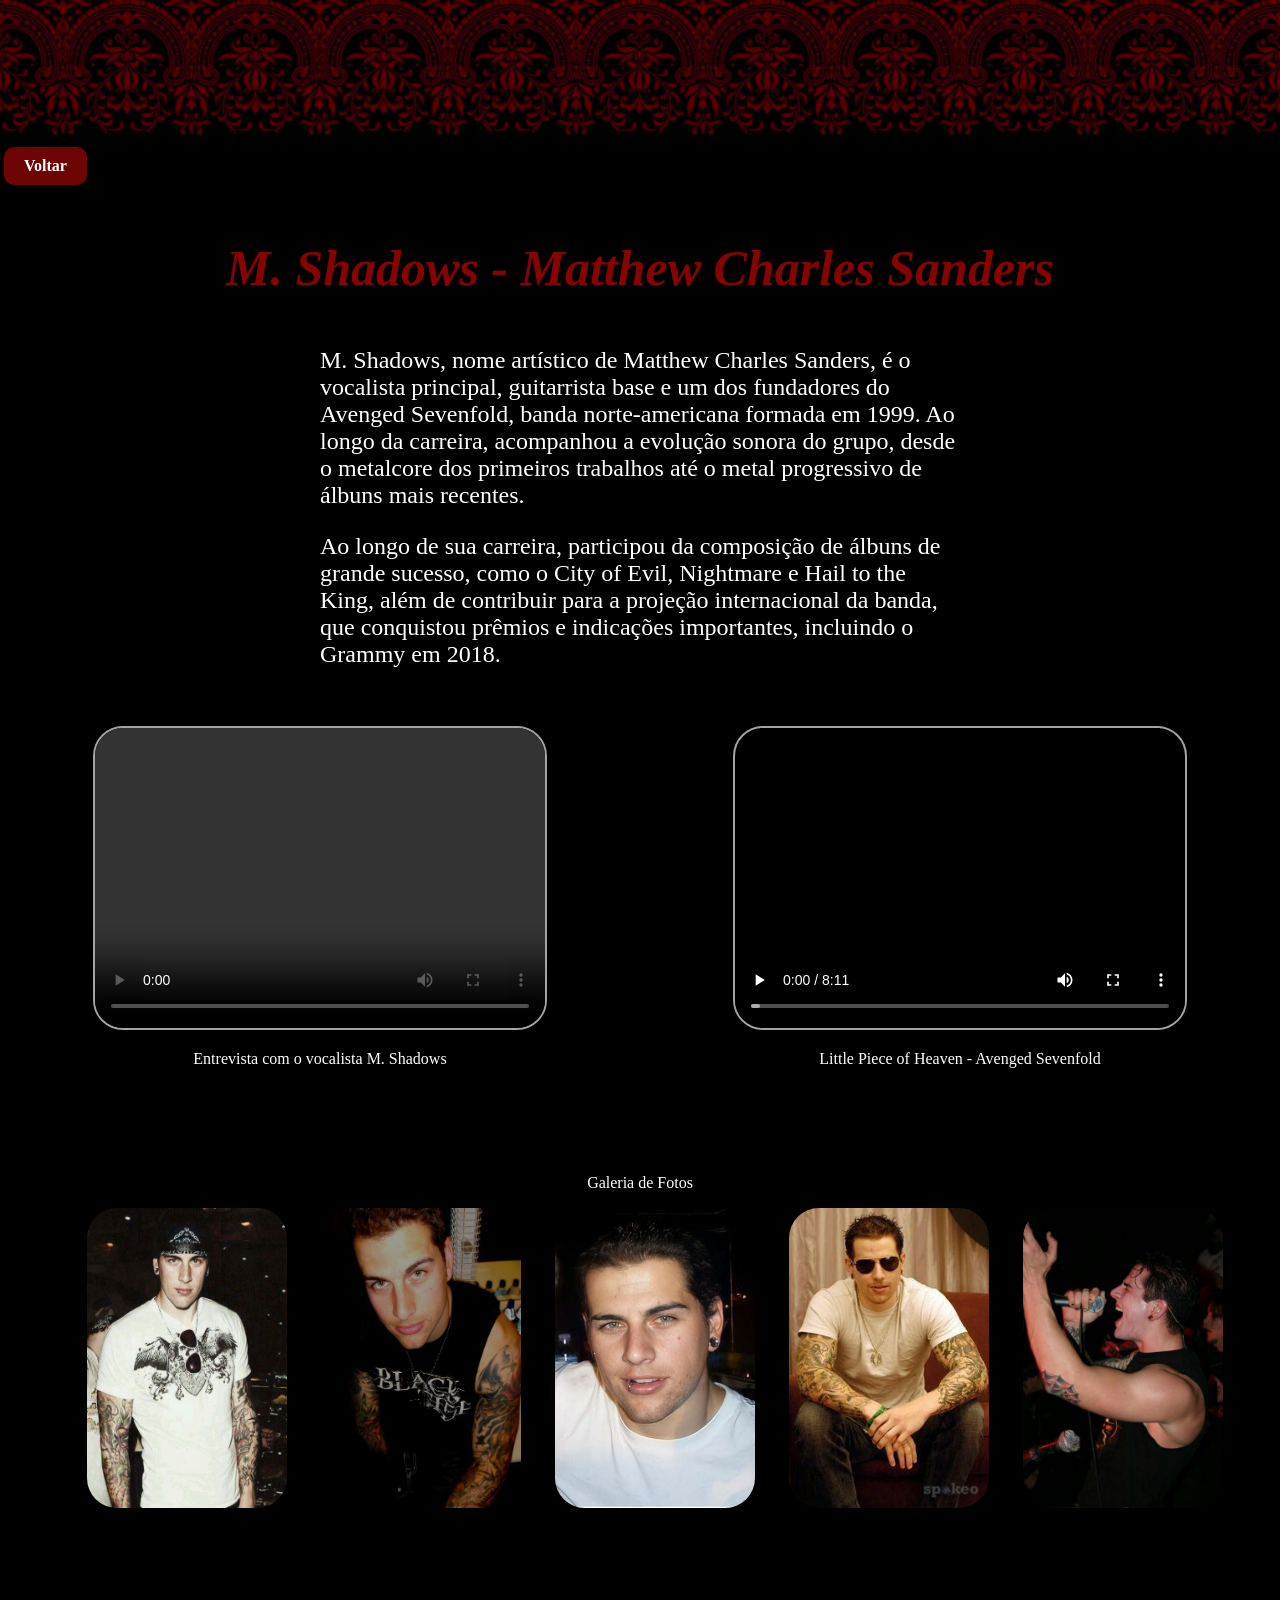
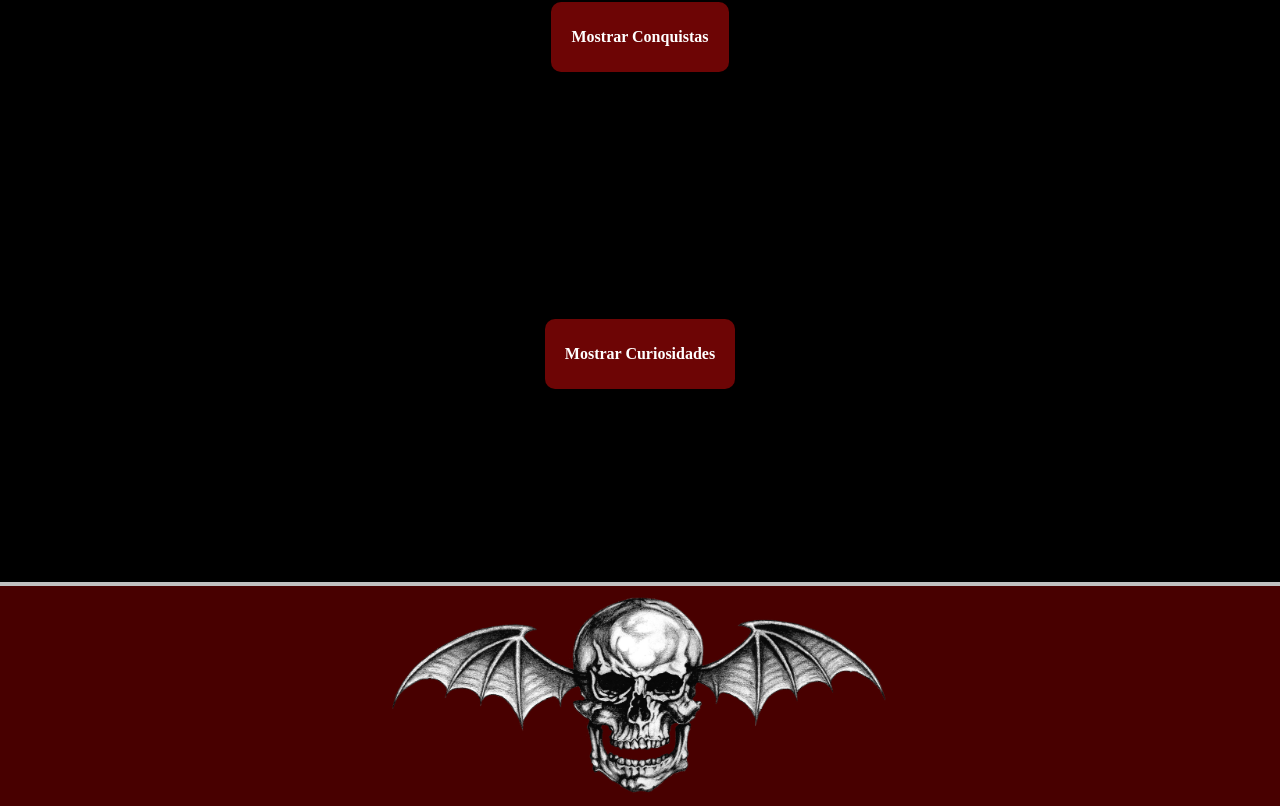
==== site/view/m_shadow.html @ 8b0a5561 "adição de informações sobre socrates, alteração de organização de concatenação e depressão completa" ====
<!DOCTYPE html>
<html lang="pt-BR">
    <head>
        <meta charset="UTF-8">
        <meta name="viewport" content="width=device-width, initial-scale=1.0">
        <link rel="icon" href="../file/img/icons/avenged.png">
        <link rel="stylesheet" href="../css/styles.css">
        <script src="../js/scripts.js"></script>
        <title>M. Shadows</title>
    </head>
    <body>
        <div id="master">
            <div id="header">
             <img src="../file/img/background.png" width=100% height=100% alt="Background">
            </div>

            <div id="top">
                <a href="../index.html">
                    Voltar
                </a>
            </div>

            <div id="content">
                <div id="char">
                    <div id="name">
                        <p>M. Shadows - Matthew Charles Sanders</p>
                    </div>

                    <div id="bio">
                        <p>M. Shadows, nome artístico de Matthew Charles Sanders, é o vocalista principal, guitarrista base e um dos fundadores do Avenged Sevenfold, banda norte-americana formada em 1999. Ao longo da carreira, acompanhou a evolução sonora do grupo, desde o metalcore dos primeiros trabalhos até o metal progressivo de álbuns mais recentes.</p>
                        <p>Ao longo de sua carreira, participou da composição de álbuns de grande sucesso, como o City of Evil, Nightmare e Hail to the King, além de contribuir para a projeção internacional da banda, que conquistou prêmios e indicações importantes, incluindo o Grammy em 2018.</p>
                    </div>
                </div>
            
                <div class="bloco">
                        <img src="">
                        <p></p>
                    </div>

                <div id="videos">
                    <div class="video">
                        <video controls>
                            <source src="../file/m_shadow/Entrevista.mp4" type="video/mp4">
                        </video>
                        <p>Entrevista com o vocalista M. Shadows</p>
                    </div>
                    <div class="video">
                        <video controls>
                            <source src="../file/m_shadow/Musica.webm" type="video/mp4">
                        </video>
                        <p> Little Piece of Heaven - Avenged Sevenfold </p>
                    </div>
                </div>

                <div id="photos">
                    <p>Galeria de Fotos</p>
                    <img src="../file/img/photo_1.jpg" width="200" height="300" alt="Foto 1">
                    <img src="../file/img/photo_2.jpg" width="200" height="300" alt="Foto 2">
                    <img src="../file/img/photo_3.jpg" width="200" height="300" alt="Foto 3">
                    <img src="../file/img/photo_4.jpg" width="200" height="300" alt="Foto 4">
                    <img src="../file/img/photo_5.jpg" width="200" height="300" alt="Foto 5">
                </div>

                <div id="conquest">
                    <button onclick="seeConquest()">
                        <p id="title_conq">Mostrar Conquistas</p>
                    </button>

                    <ul id="conquistas">
                        <li>
                            Indicação ao Grammy Melhor Canção de Rock em 2018 pela participação na composição do álbum The Stage.
                        </li>
                        <li>
                            Integrou a banda vencedora da categoria Best New Artist no MTV Video Music Awards de 2006.
                        </li>
                        <li>
                            Sucesso comercial na participação de álbuns de grande repercussão, como City of Evil (2005), Nightmare (2010) e Hail to The King (2013).
                        </li>
                        <li>
                            Apresentou-se com a banda em eventos internacionais de destaque, incluindo o Rock in Rio, juntando um público maior que 50 mil pessoas.
                        </li>
                    </ul>
                </div>

                <div id="curiosidades">
                    <button onclick="seeCuriosidades()">
                        <p id="title_cur">Mostrar Curiosidades</p>
                    </button>

                    <ul id="cur">
                        <li>M. Shadows nasceu em 31 de julho de 1981 em Huntington Beach, Califórnia</li>
                        <li>É casado com sua amiga de infância Valary DiBenedetto desde 17 de outubro de 2009</li>
                        <li>Houve boatos de que ele rasgou uma corda vocal ao mudar do metalcore para o rock melódico no álbum City of Evil</li>
                        <li>Matt tem uma grande cicatriz no peito resultado de uma garrafa de cerveja quebrada que o acertou durante uma briga de bar</li>
                    </ul>
                </div>
            </div>

            <div id="footer">
                <img src="../file/img/deathbat.png">
            </div>
        </div>
    </body>
</html>
---- site/css/styles.css ----
body {
    width: 100%;
    margin: 0;
    padding: 0;
    justify-content: center;
    font-family: open-sans;
    background-color: #000;
    color:#ffffff;
}

#main {
    width: 100%;
    height: 100vh;
    overflow: hidden;
}

#main #top {
    width: 100%;
}

#main #top #title {
    text-align: center;
    color: #d6d4d4;
    font-weight: bolder;
    margin: 50px 0 20px 0;
    font-size: 50px;
}

#main #top #sub {
    text-align: center;
    font-weight: bold;
    font-size: 25px;
}

#main #content {
    display: flex;
    margin: 17vh 20vw;
}

#main #content .images {
    margin: 0 auto;
}

#main #content .images a {
    text-decoration: none;
}

#main #content .images a img {
    width: 200px;
    height: 200px;
    border: 2px solid #a3a3a3;
    border-radius: 180px;
    opacity: 0.2;
}

#main #content .images a:hover img {
    opacity: 1;
    border: 4px solid #4784b0;
    width: 230px;
    height: 230px;
}

#main #content .images a p {
    text-align: center;
    color: #fff;
    font-size: 15px;
}

#main #content .images a:hover p {
    color: #b04747;
    font-weight: bolder;
    font-size: 25px;
}

#master {
    width: 100%;
}

#master #top {
    
}

#master #top a {
    background-color: #ad0909a1;
    border: none;
    color: white;
    padding: 10px 20px;
    text-align: center;
    display: inline-block;
    font-size: 16px;
    margin: 4px 4px;
    cursor: pointer;
    border-radius: 10px;
    font-weight: bolder;
    font-family: montserrat;
    text-decoration: none;
}

#master #content {
    width: 100%;
    text-align: center;
}

#master #content #char {
    text-align: center;
}

#master #content #char #name {
    font-size: 50px;
    font-weight: bolder;
    font-family: montserrat;
    font-style: italic;
    color:#860303
}

#master #content #char #bio {
    width: 50%;
    margin: 0 auto;
    text-align: left;
    font-size: 24px;
}

#master #content #galery {

}

#master #content #videos {
    display: flex;
}

#master #content #videos .video {
    margin: 0 auto;
}

#master #content #videos .video video {
    width:450px;
    height: 300px;
    border: 2px solid #a3a3a3;
    border-radius: 30px;
}

#master #content #photos {
    width: auto;
    height: auto;
    margin-top: 90px;
    margin-bottom: 90px;
}

#master #content #photos img {
    border-radius: 30px;
    margin-left: 30px;
}


#master #content #conquest {

}

#master #content #conquest button {
    background-color: #ad0909a1;
    border: none;
    color: white;
    padding: 10px 20px;
    text-align: center;
    text-decoration: none;
    font-size: 16px;
    cursor: pointer;
    border-radius: 10px;
    font-family: montserrat;
}

#master #content #conquest button #title_conq {
    font-weight: bolder;
}

#master #content #conquest #conquistas {
    visibility: hidden;
    font-size: 24px;
    text-align: left;
    margin: 15px 0 70px 40px;
}

#master #content #curiosidades {
    margin-bottom: 70px;
}

#master #content #curiosidades button {
    background-color: #ad0909a1;
    border: none;
    color: white;
    padding: 10px 20px;
    text-align: center;
    text-decoration: none;
    font-size: 16px;
    cursor: pointer;
    border-radius: 10px;
    font-family: montserrat;
}

#master #content #curiosidades button #title_cur {
    font-weight: bolder;
}

#master #content #curiosidades #cur {
    visibility: hidden;
    font-size: 24px;
    text-align: left;
    margin: 15px 0 70px 40px;
}

#master #footer {
    width: 100%;
    padding: 10px 0;
    display: flex;
    border-top: 4px solid #c0c0c0;
    background-color: #480000;
}

#master #footer img {
    margin: 0 auto;
    width: 500px;
}
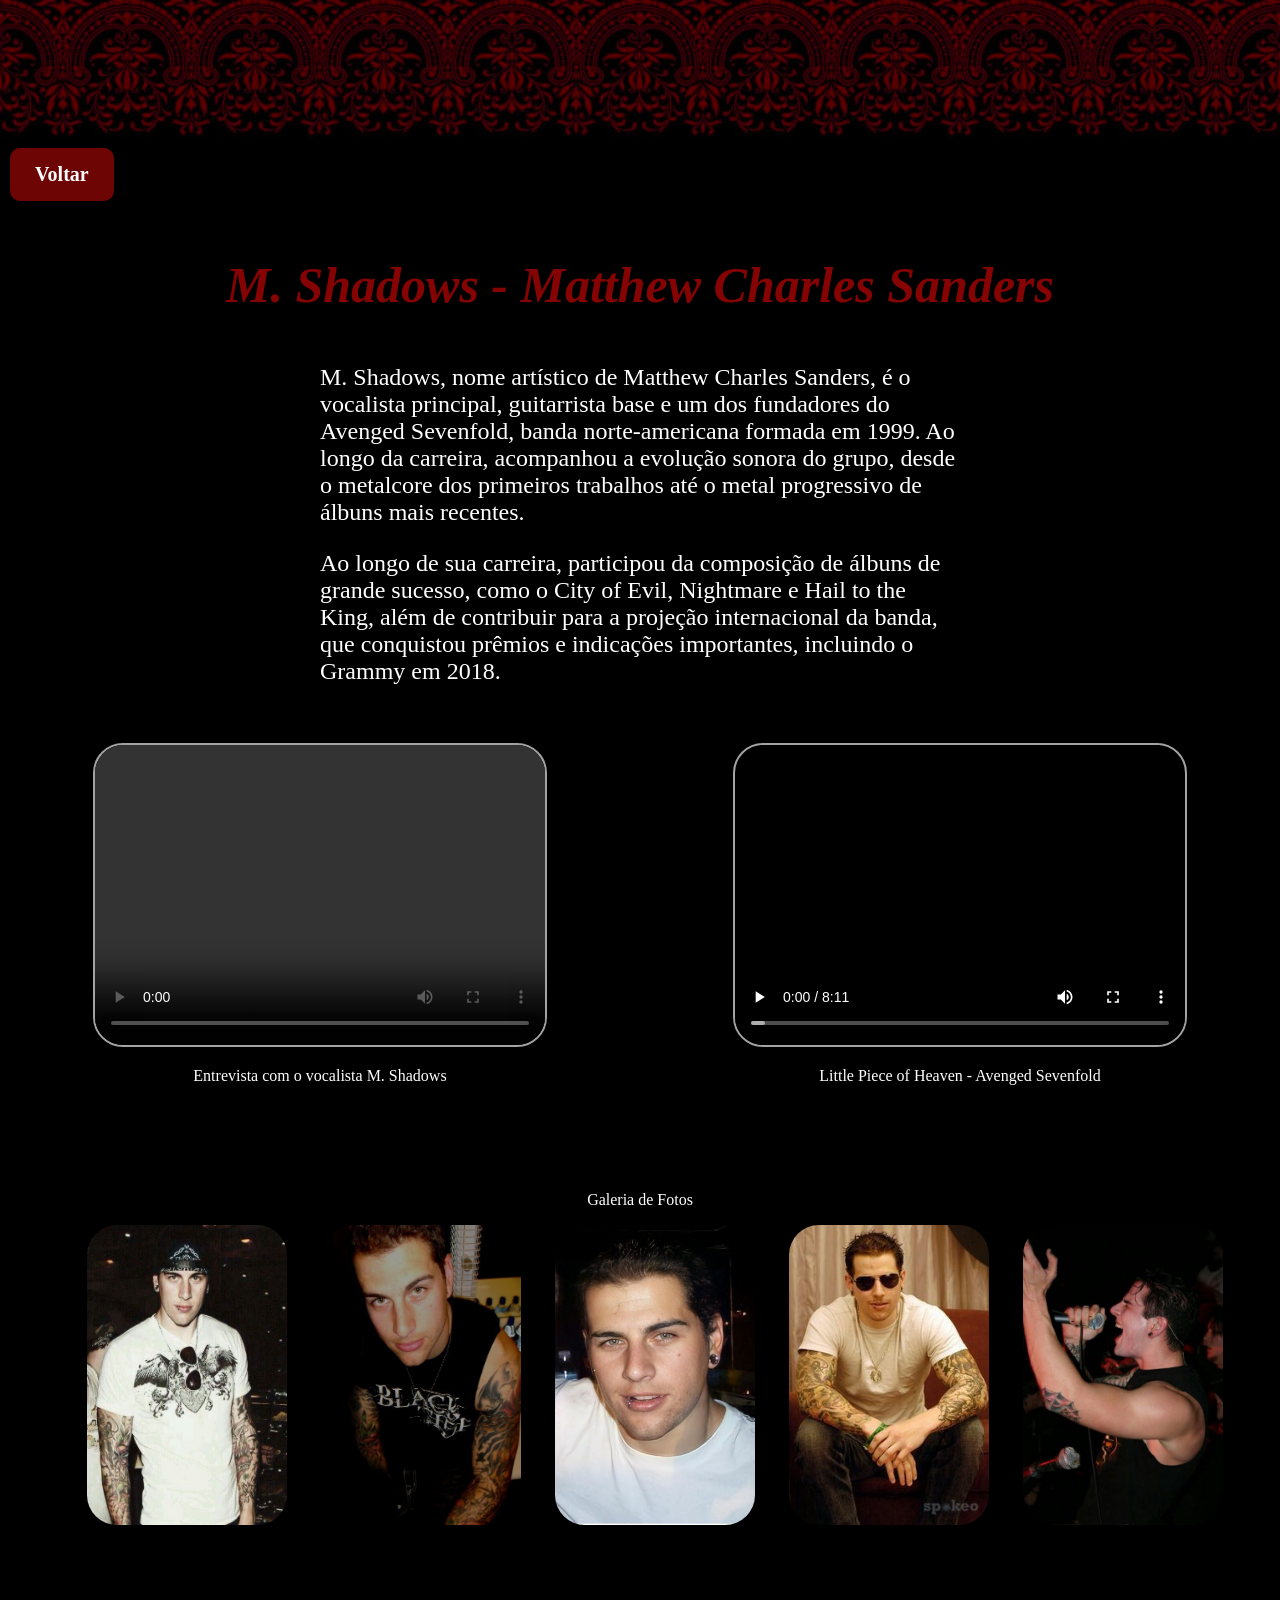
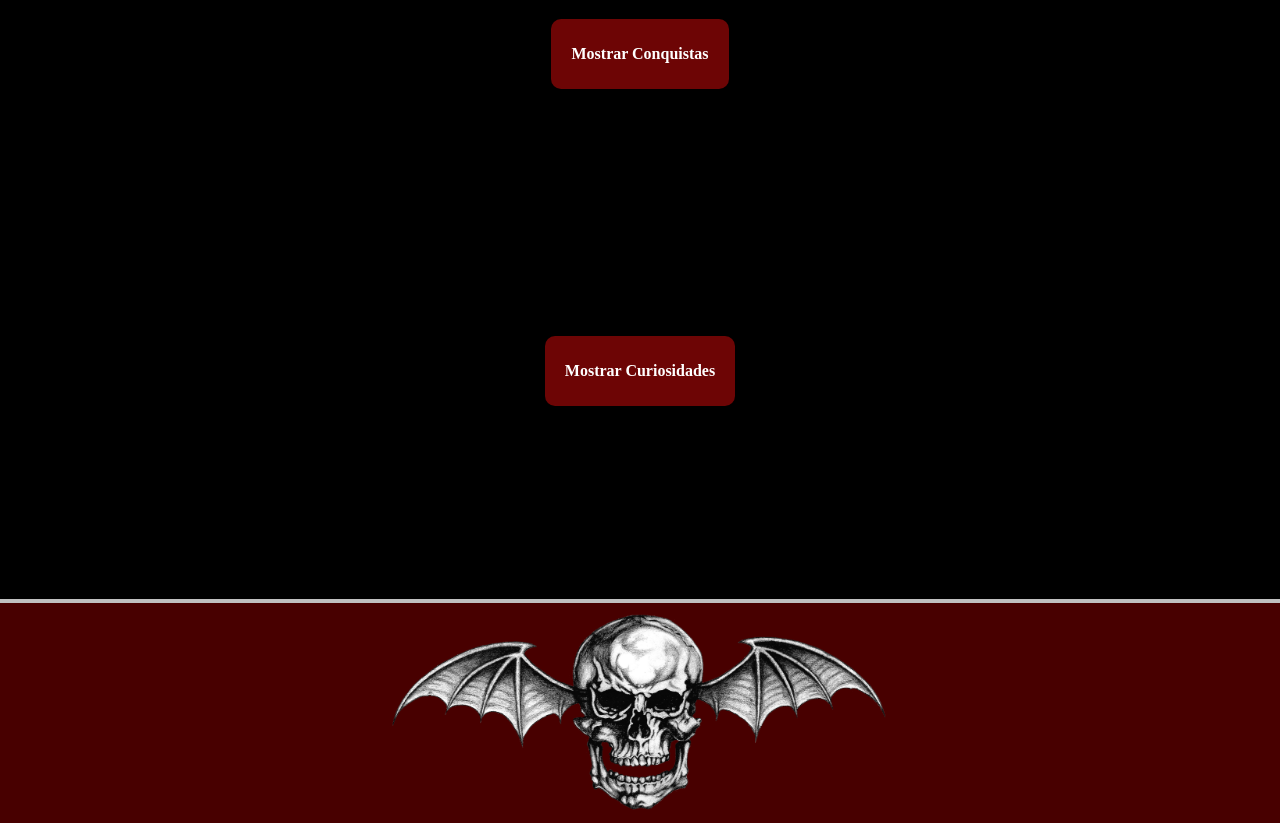
==== commit ea1c9c38: "alteração de tamanho footer_socrates" ====
--- a/site/view/m_shadow.html
+++ b/site/view/m_shadow.html
@@ -97,7 +97,7 @@
             </div>
 
             <div id="footer">
-                <img src="../file/img/deathbat.png">
+                <img src="../file/img/deathbat.png" id="deathbat">
             </div>
         </div>
     </body>
--- a/site/css/styles.css
+++ b/site/css/styles.css
@@ -84,11 +84,11 @@
     background-color: #ad0909a1;
     border: none;
     color: white;
-    padding: 10px 20px;
+    padding: 15px 25px;
     text-align: center;
     display: inline-block;
-    font-size: 16px;
-    margin: 4px 4px;
+    font-size: 20px;
+    margin: 5px 10px;
     cursor: pointer;
     border-radius: 10px;
     font-weight: bolder;
@@ -216,7 +216,12 @@
     background-color: #480000;
 }
 
-#master #footer img {
+#master #footer #corinthians {
+    margin: 0 auto;
+    width: 250px;
+}
+
+#master #footer #deathbat {
     margin: 0 auto;
     width: 500px;
 }
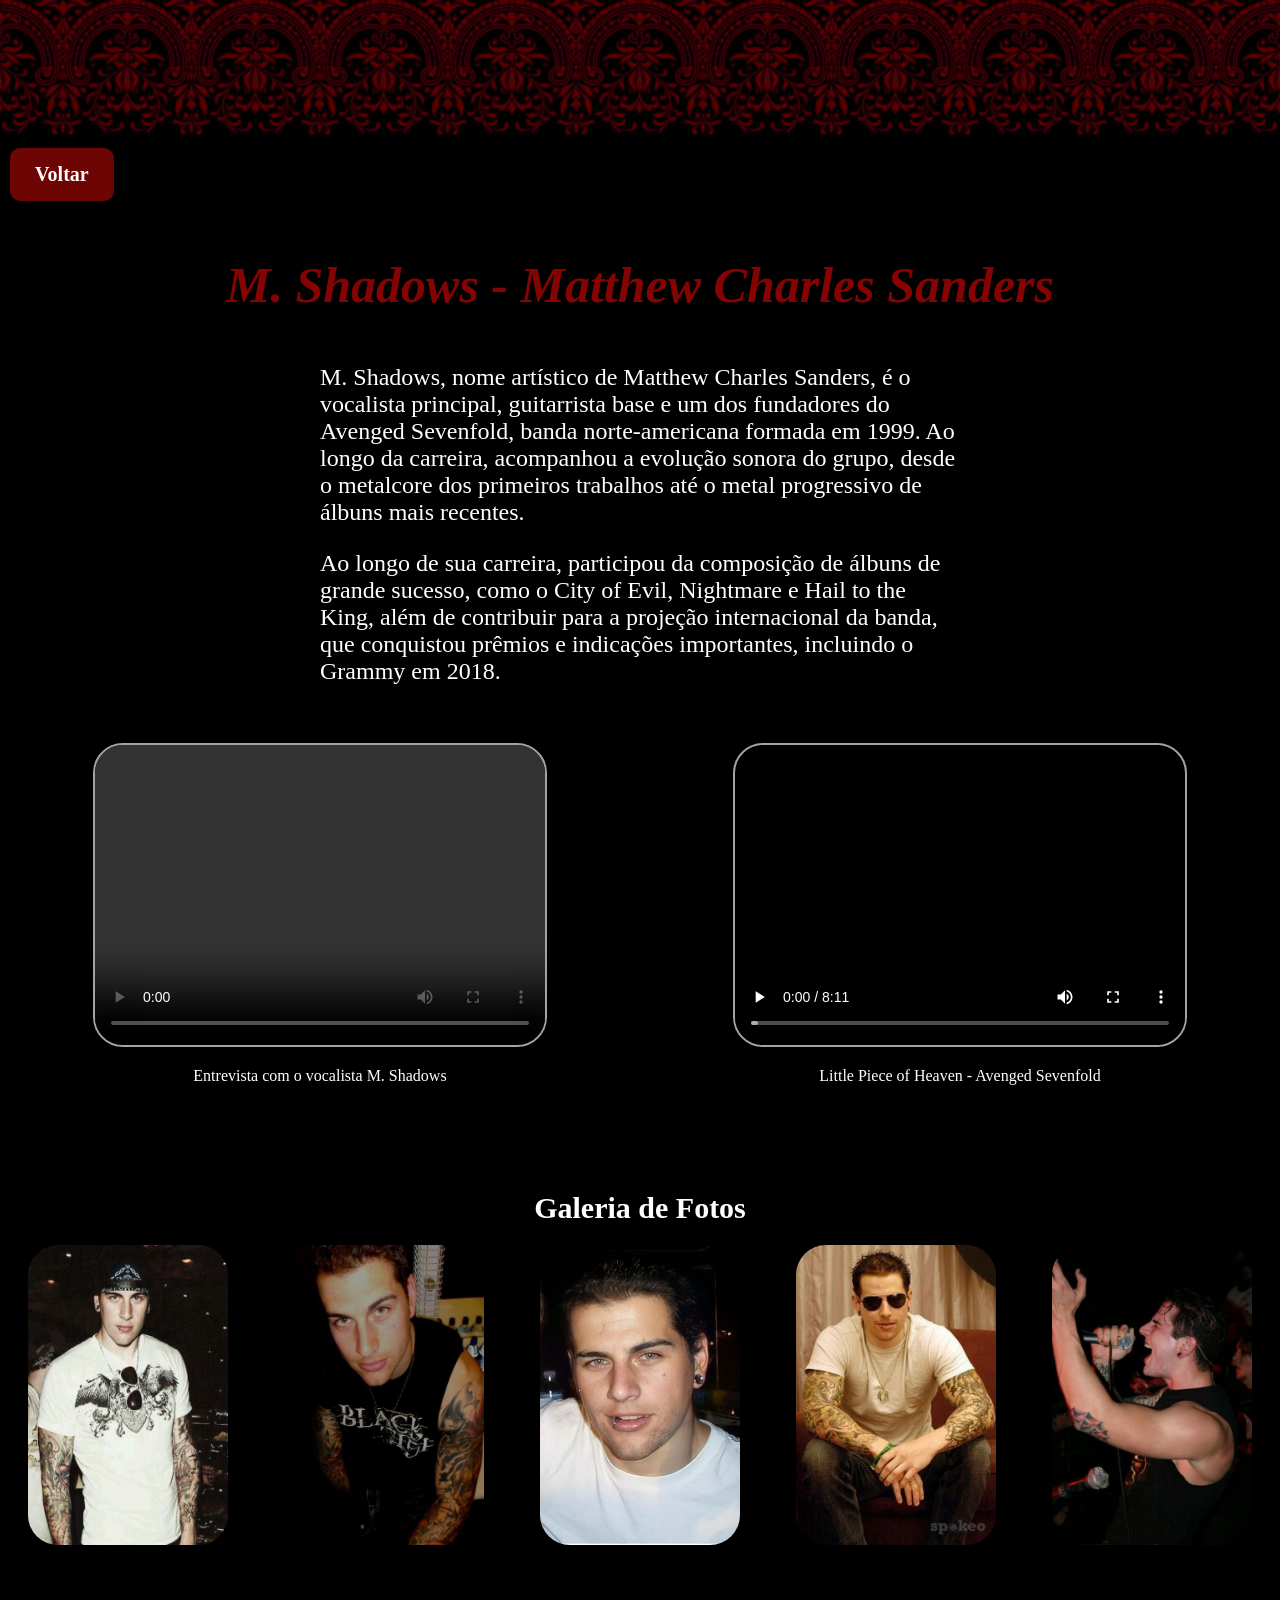
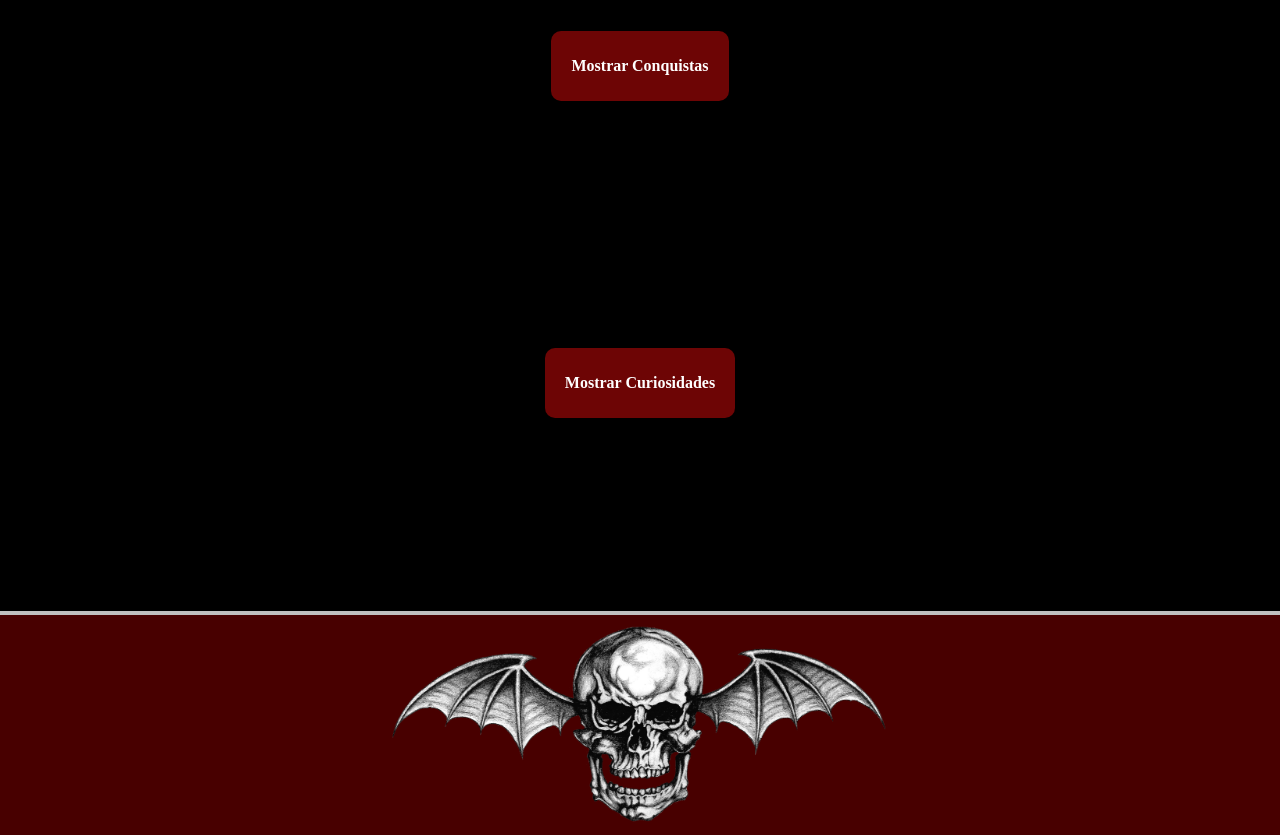
==== commit d2b27368: "estilização da galeria de fotos de M. Shadow" ====
--- a/site/view/m_shadow.html
+++ b/site/view/m_shadow.html
@@ -54,11 +54,13 @@
 
                 <div id="photos">
                     <p>Galeria de Fotos</p>
-                    <img src="../file/img/photo_1.jpg" width="200" height="300" alt="Foto 1">
-                    <img src="../file/img/photo_2.jpg" width="200" height="300" alt="Foto 2">
-                    <img src="../file/img/photo_3.jpg" width="200" height="300" alt="Foto 3">
-                    <img src="../file/img/photo_4.jpg" width="200" height="300" alt="Foto 4">
-                    <img src="../file/img/photo_5.jpg" width="200" height="300" alt="Foto 5">
+                    <div id="galery">
+                        <img src="../file/img/photo_1.jpg" alt="Foto 1">
+                        <img src="../file/img/photo_2.jpg" alt="Foto 2">
+                        <img src="../file/img/photo_3.jpg" alt="Foto 3">
+                        <img src="../file/img/photo_4.jpg" alt="Foto 4">
+                        <img src="../file/img/photo_5.jpg" alt="Foto 5">            
+                    </div>     
                 </div>
 
                 <div id="conquest">
--- a/site/css/styles.css
+++ b/site/css/styles.css
@@ -120,10 +120,6 @@
     font-size: 24px;
 }
 
-#master #content #galery {
-
-}
-
 #master #content #videos {
     display: flex;
 }
@@ -140,17 +136,35 @@
 }
 
 #master #content #photos {
-    width: auto;
-    height: auto;
-    margin-top: 90px;
-    margin-bottom: 90px;
-}
-
-#master #content #photos img {
+    width: 100%;
+    height: 350px;
+    margin: 90px 0;
+}
+
+#master #content #photos p {
+    font-size: 30px;
+    font-weight: bolder;
+    margin-bottom: 20px;
+    text-align: center;
+}
+
+#master #content #photos #galery {
+    width: 100%;
+    display: flex;
+}
+
+#master #content #photos #galery img {
     border-radius: 30px;
-    margin-left: 30px;
-}
-
+    margin: 0 auto;
+    width: 200px;
+    height: 300px;
+}
+
+#master #content #photos #galery img:hover {
+    border: 2px solid #ad0909a1;
+    width: 230px;
+    height: 330px;
+}
 
 #master #content #conquest {
 
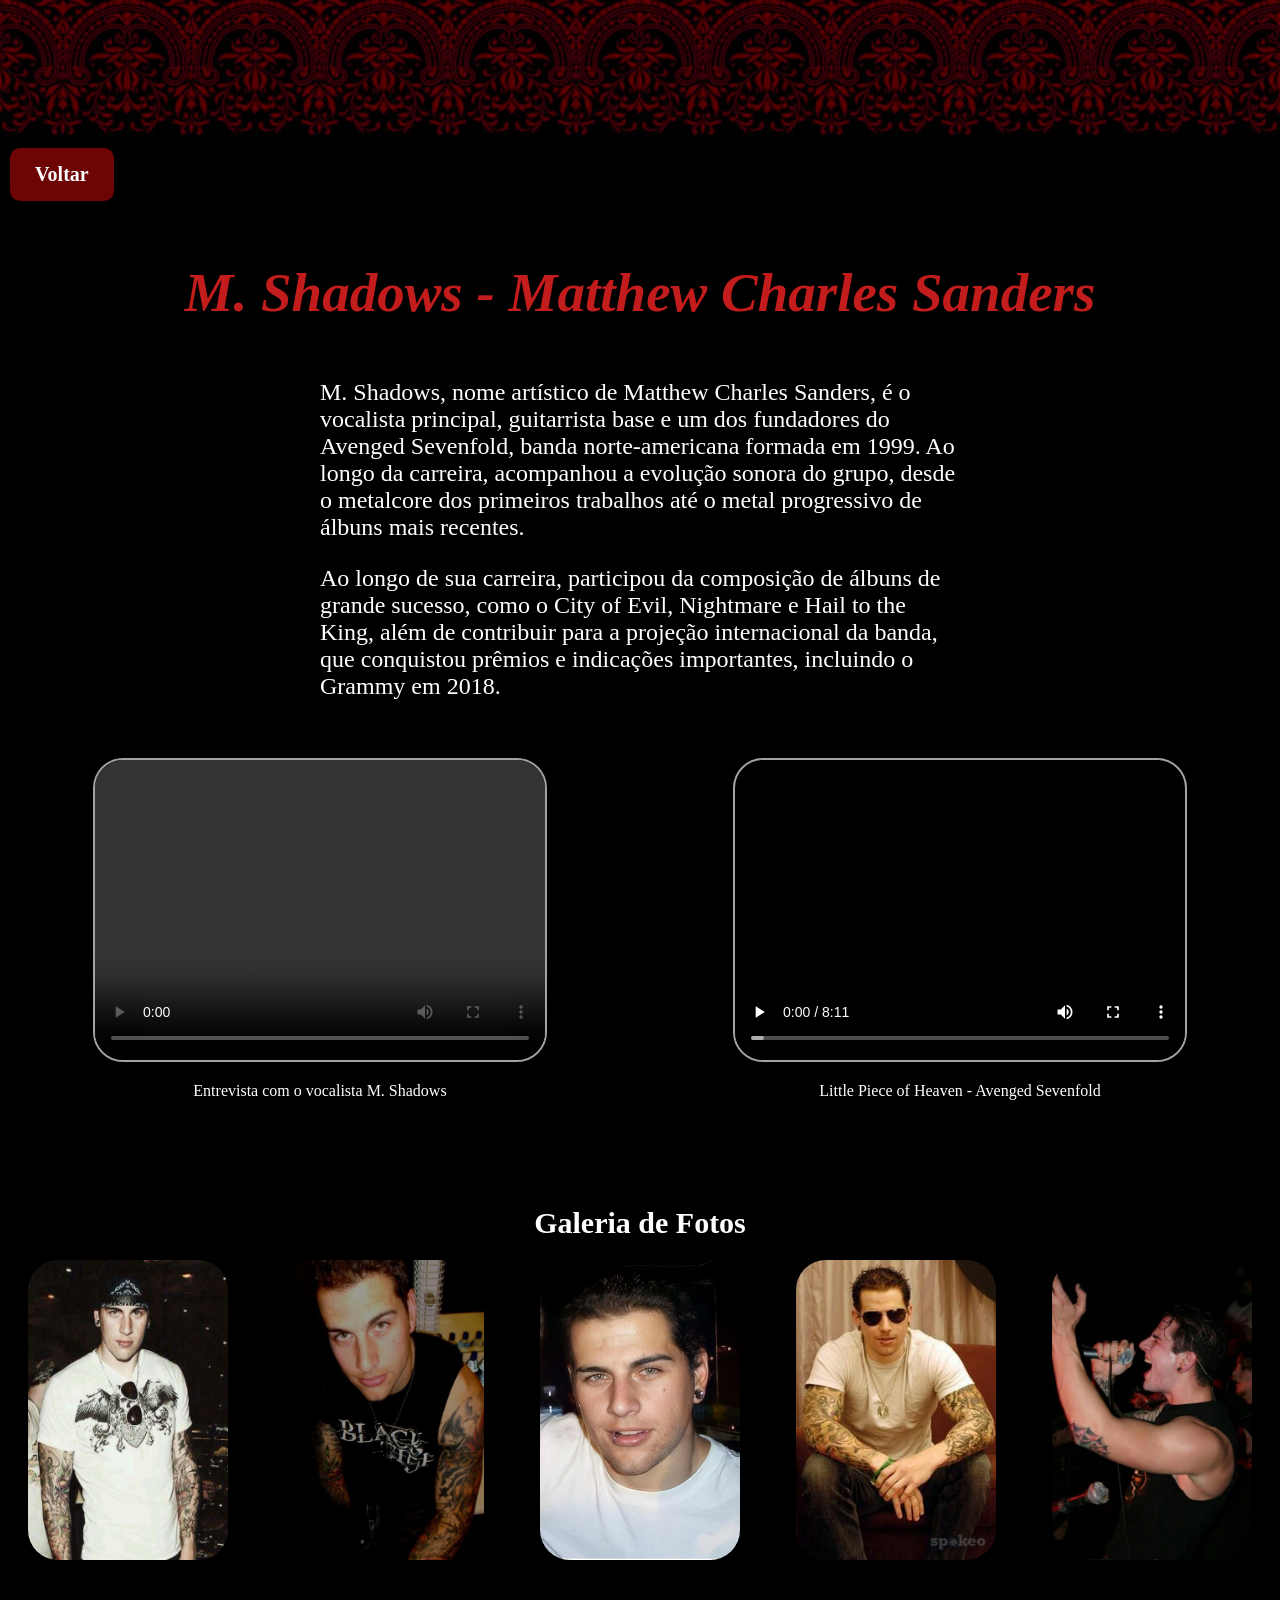
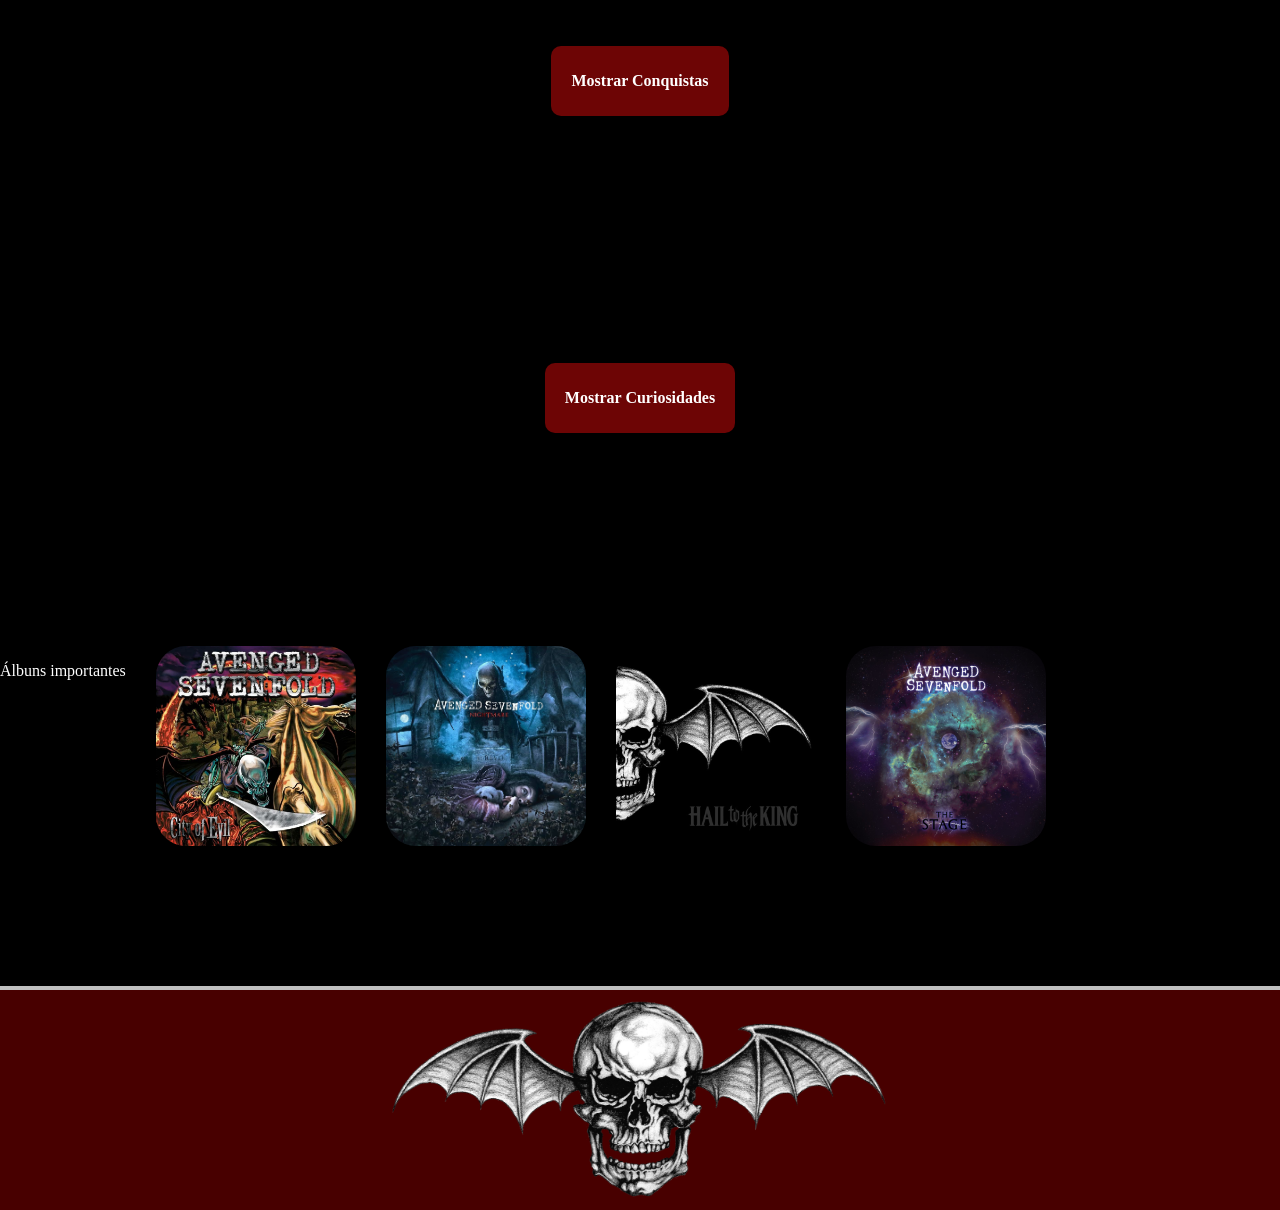
==== commit d677f3a4: "Att" ====
--- a/site/view/m_shadow.html
+++ b/site/view/m_shadow.html
@@ -98,6 +98,14 @@
                 </div>
             </div>
 
+            <div id="albuns">
+                <p>Álbuns importantes</p>
+                <img src="../file/img/album_1.jpg" width="200" height="200" alt="City of Evil">
+                <img src="../file/img/album_2.jpg" width="200" height="200" alt="Nightmare">
+                <img src="../file/img/album_3.jpg" width="200" height="200" alt="Hail to The King">
+                <img src="../file/img/album_4.jpg" width="200" height="200" alt="The Stage">
+            </div>
+
             <div id="footer">
                 <img src="../file/img/deathbat.png" id="deathbat">
             </div>
--- a/site/css/styles.css
+++ b/site/css/styles.css
@@ -106,11 +106,11 @@
 }
 
 #master #content #char #name {
-    font-size: 50px;
+    font-size: 55px;
     font-weight: bolder;
     font-family: montserrat;
     font-style: italic;
-    color:#860303
+    color:#c31c1c
 }
 
 #master #content #char #bio {
@@ -222,6 +222,18 @@
     margin: 15px 0 70px 40px;
 }
 
+#master #albuns {
+    margin-bottom: 70px;
+    margin-top: 90px;
+    display: flex;
+}
+
+#master #albuns img {
+    margin-bottom: 70px;
+    border-radius: 30px;
+    margin-left: 30px;
+}
+
 #master #footer {
     width: 100%;
     padding: 10px 0;
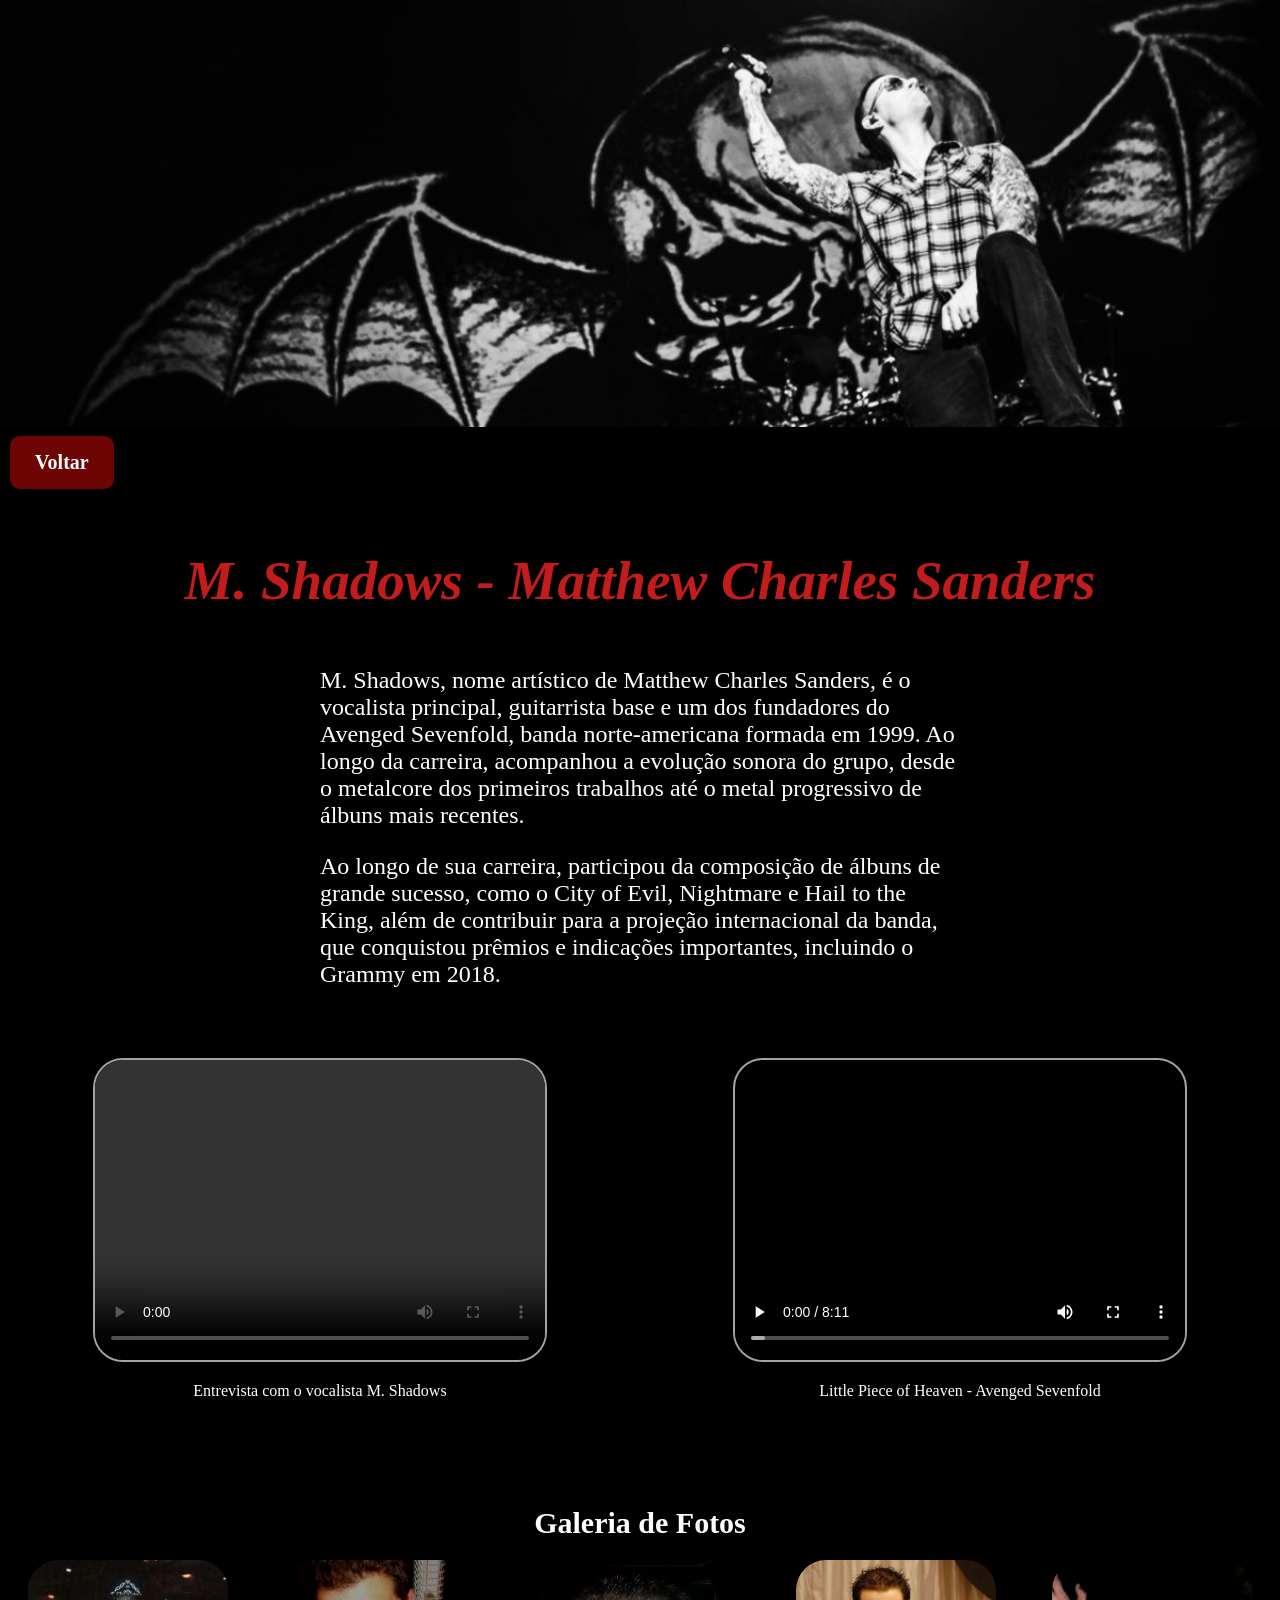
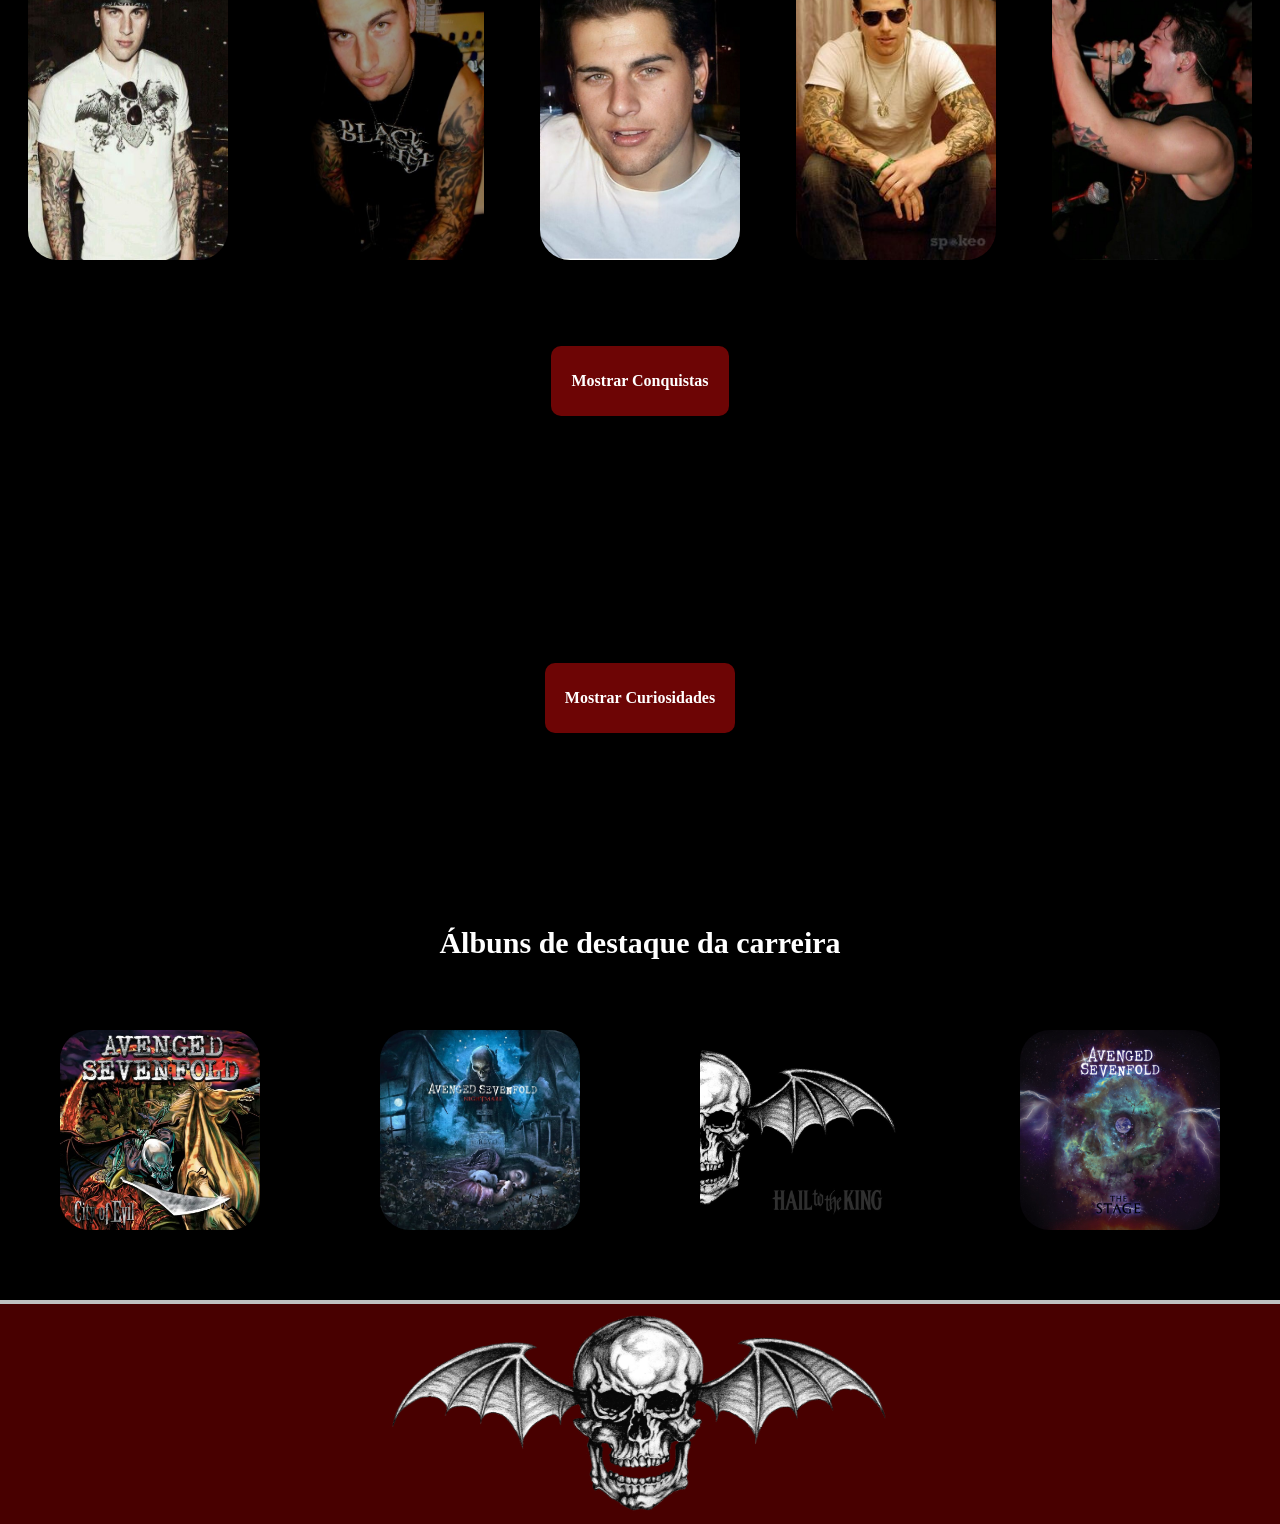
==== commit 11d33570: "Finalização" ====
--- a/site/view/m_shadow.html
+++ b/site/view/m_shadow.html
@@ -11,7 +11,7 @@
     <body>
         <div id="master">
             <div id="header">
-             <img src="../file/img/background.png" width=100% height=100% alt="Background">
+             <img src="../file/img/m.shadows/fundo.jpg" width=100% height=100% alt="Background">
             </div>
 
             <div id="top">
@@ -31,11 +31,6 @@
                         <p>Ao longo de sua carreira, participou da composição de álbuns de grande sucesso, como o City of Evil, Nightmare e Hail to the King, além de contribuir para a projeção internacional da banda, que conquistou prêmios e indicações importantes, incluindo o Grammy em 2018.</p>
                     </div>
                 </div>
-            
-                <div class="bloco">
-                        <img src="">
-                        <p></p>
-                    </div>
 
                 <div id="videos">
                     <div class="video">
@@ -55,11 +50,11 @@
                 <div id="photos">
                     <p>Galeria de Fotos</p>
                     <div id="galery">
-                        <img src="../file/img/photo_1.jpg" alt="Foto 1">
-                        <img src="../file/img/photo_2.jpg" alt="Foto 2">
-                        <img src="../file/img/photo_3.jpg" alt="Foto 3">
-                        <img src="../file/img/photo_4.jpg" alt="Foto 4">
-                        <img src="../file/img/photo_5.jpg" alt="Foto 5">            
+                        <img src="../file/img/m.shadows/photo_1.jpg" alt="Foto 1">
+                        <img src="../file/img/m.shadows/photo_2.jpg" alt="Foto 2">
+                        <img src="../file/img/m.shadows/photo_3.jpg" alt="Foto 3">
+                        <img src="../file/img/m.shadows/photo_4.jpg" alt="Foto 4">
+                        <img src="../file/img/m.shadows/photo_5.jpg" alt="Foto 5">            
                     </div>     
                 </div>
 
@@ -98,12 +93,14 @@
                 </div>
             </div>
 
+            <div id="text">
+                 <p>Álbuns de destaque da carreira</p>
+            </div>
             <div id="albuns">
-                <p>Álbuns importantes</p>
-                <img src="../file/img/album_1.jpg" width="200" height="200" alt="City of Evil">
-                <img src="../file/img/album_2.jpg" width="200" height="200" alt="Nightmare">
-                <img src="../file/img/album_3.jpg" width="200" height="200" alt="Hail to The King">
-                <img src="../file/img/album_4.jpg" width="200" height="200" alt="The Stage">
+                <img src="../file/img/m.shadows/album_1.jpg" width="200" height="200" alt="City of Evil">
+                <img src="../file/img/m.shadows/album_2.jpg" width="200" height="200" alt="Nightmare">
+                <img src="../file/img/m.shadows/album_3.jpg" width="200" height="200" alt="Hail to The King">
+                <img src="../file/img/m.shadows/album_4.jpg" width="200" height="200" alt="The Stage">
             </div>
 
             <div id="footer">
--- a/site/css/styles.css
+++ b/site/css/styles.css
@@ -20,7 +20,7 @@
 
 #main #top #title {
     text-align: center;
-    color: #d6d4d4;
+    color: #b80000;
     font-weight: bolder;
     margin: 50px 0 20px 0;
     font-size: 50px;
@@ -48,14 +48,14 @@
 #main #content .images a img {
     width: 200px;
     height: 200px;
-    border: 2px solid #a3a3a3;
+    border: 2px solid #ff0707;
     border-radius: 180px;
     opacity: 0.2;
 }
 
 #main #content .images a:hover img {
     opacity: 1;
-    border: 4px solid #4784b0;
+    border: 4px solid #b41111;
     width: 230px;
     height: 230px;
 }
@@ -67,7 +67,7 @@
 }
 
 #main #content .images a:hover p {
-    color: #b04747;
+    color: #e9d2d2;
     font-weight: bolder;
     font-size: 25px;
 }
@@ -118,6 +118,7 @@
     margin: 0 auto;
     text-align: left;
     font-size: 24px;
+    margin-bottom: 70px;
 }
 
 #master #content #videos {
@@ -222,16 +223,33 @@
     margin: 15px 0 70px 40px;
 }
 
+#master #text p {
+    font-size: 30px;
+    font-weight: bolder;
+    margin-bottom: 20px;
+    text-align: center;
+}
+
 #master #albuns {
     margin-bottom: 70px;
-    margin-top: 90px;
-    display: flex;
-}
+    margin-top: 70px;
+    display: flex;
+}
+
+
 
 #master #albuns img {
     margin-bottom: 70px;
     border-radius: 30px;
     margin-left: 30px;
+    display: flex;
+    margin: 0 auto;
+}
+
+#master #albuns img:hover {
+    border: 2px solid #ad0909a1;
+    width: 200px;
+    height: 200px;
 }
 
 #master #footer {
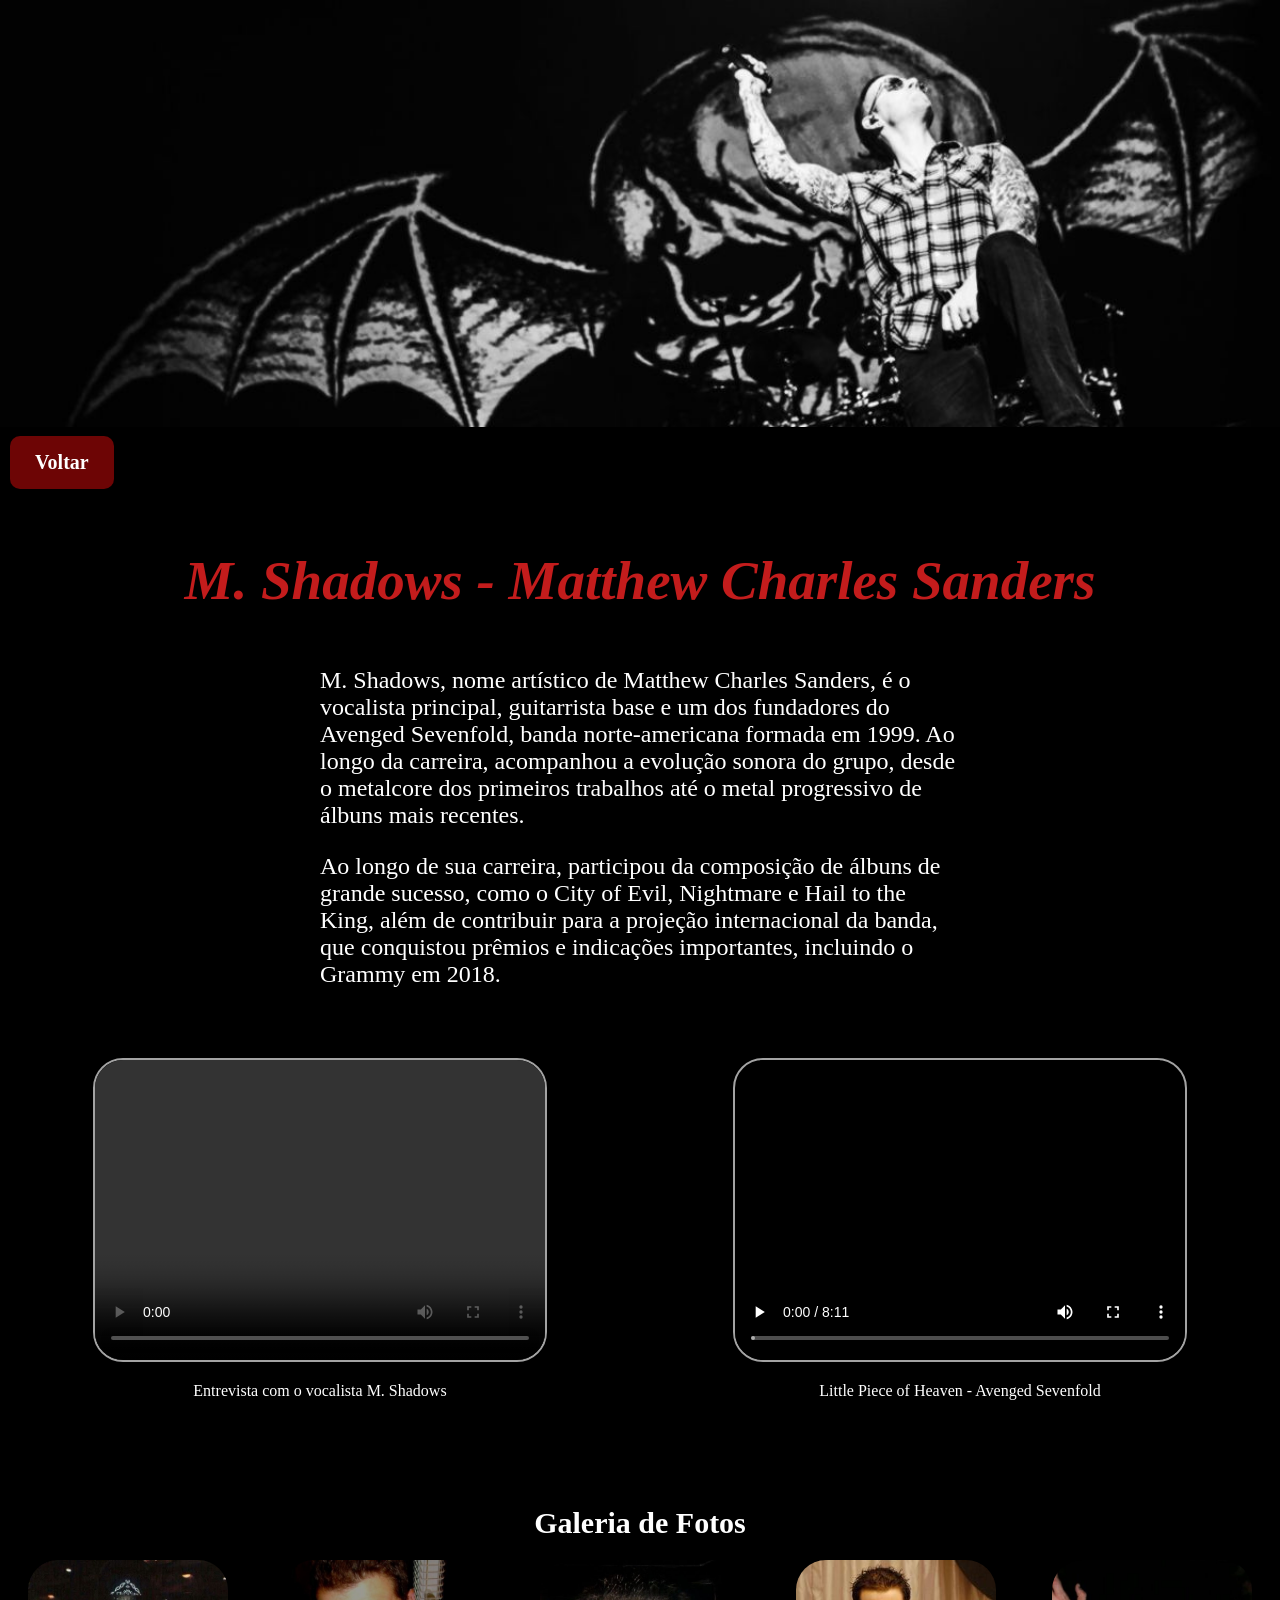
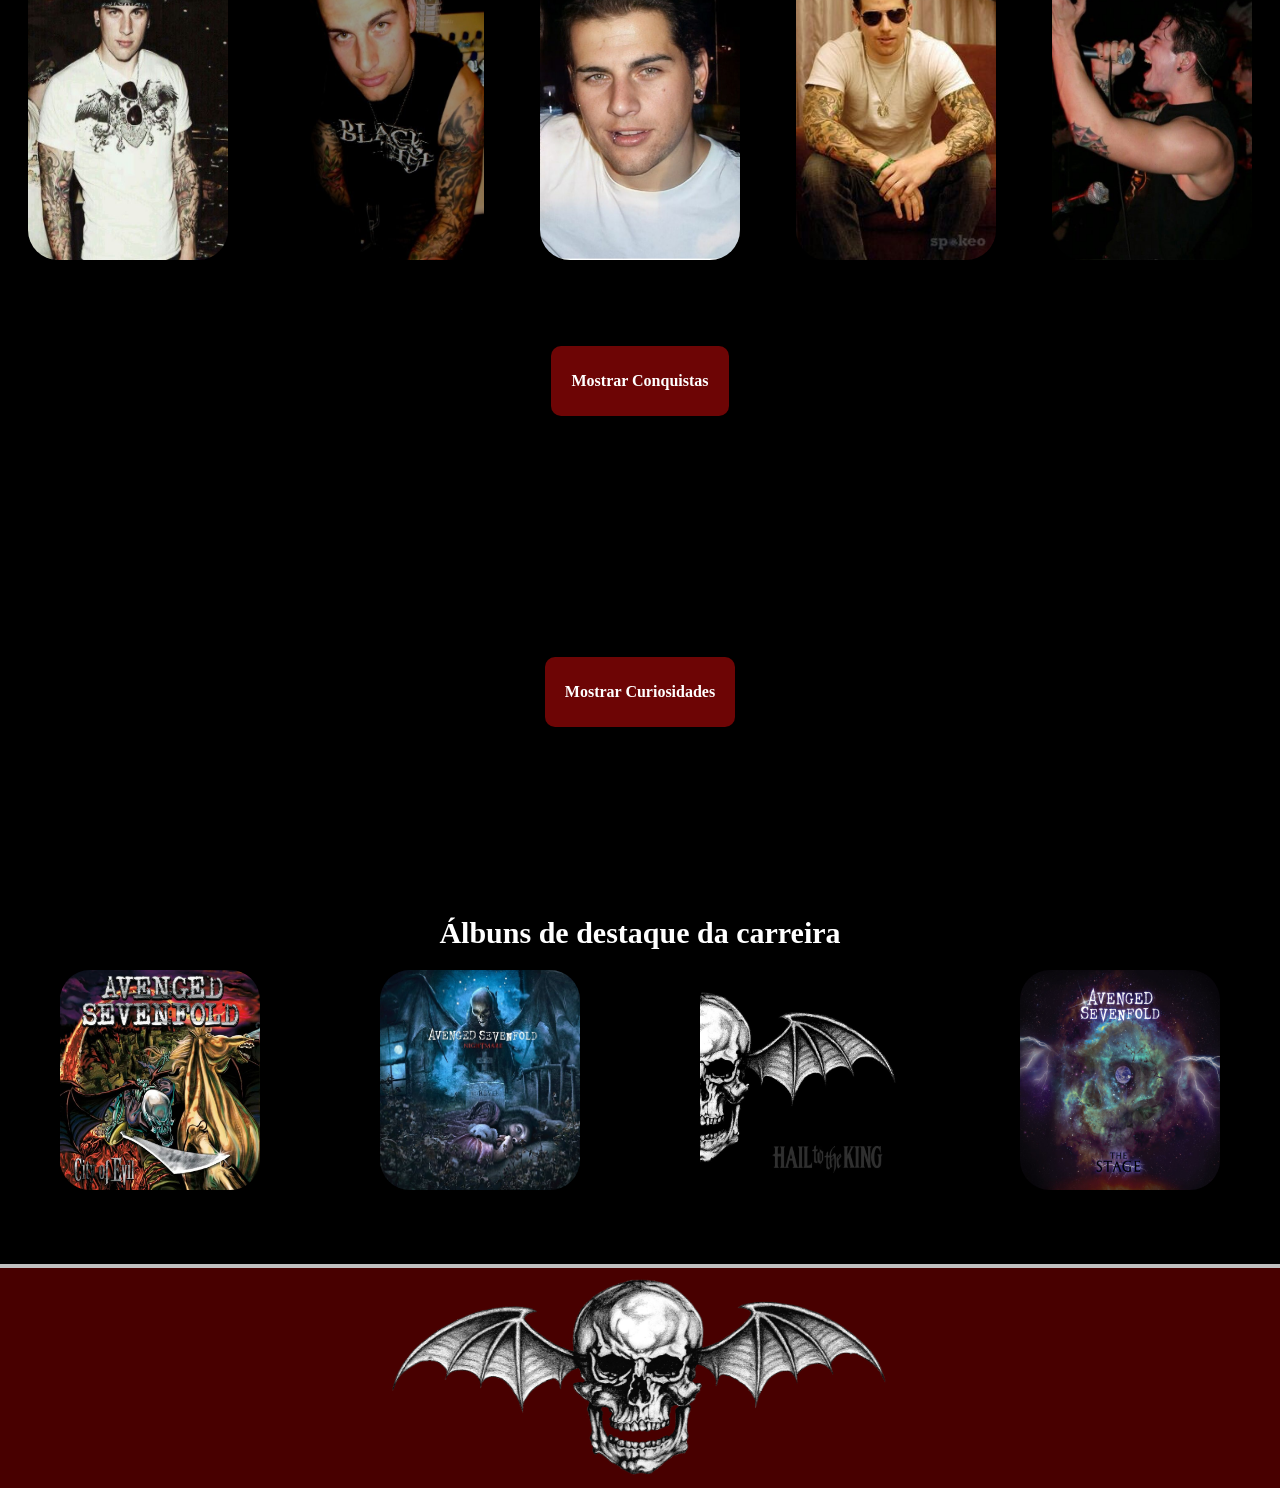
==== commit 60d1166a: "Finalização" ====
--- a/site/view/m_shadow.html
+++ b/site/view/m_shadow.html
@@ -93,18 +93,30 @@
                 </div>
             </div>
 
-            <div id="text">
+            <div id="info">
                  <p>Álbuns de destaque da carreira</p>
-            </div>
-            <div id="albuns">
-                <img src="../file/img/m.shadows/album_1.jpg" width="200" height="200" alt="City of Evil">
-                <img src="../file/img/m.shadows/album_2.jpg" width="200" height="200" alt="Nightmare">
-                <img src="../file/img/m.shadows/album_3.jpg" width="200" height="200" alt="Hail to The King">
-                <img src="../file/img/m.shadows/album_4.jpg" width="200" height="200" alt="The Stage">
+                <div class="img">
+                    <a href="https://pt.wikipedia.org/wiki/City_of_Evil" target="_blank">
+                        <img src="../file/img/m.shadows/album_1.jpg" alt="City of Evil">
+                    </a>
+                    
+                    <a href="https://pt.wikipedia.org/wiki/Nightmare_(%C3%A1lbum)" target="_blank">
+                        <img src="../file/img/m.shadows/album_2.jpg" alt="Nightmare">
+                    </a>
+
+                    <a href="https://pt.wikipedia.org/wiki/Hail_to_the_King_(%C3%A1lbum)" target="_blank">
+                        <img src="../file/img/m.shadows/album_3.jpg" alt="Hail to The King">
+                    </a>
+
+                    <a href="https://pt.wikipedia.org/wiki/The_Stage_(%C3%A1lbum)" target="_blank">
+                        <img src="../file/img/m.shadows/album_4.jpg" alt="The Stage">
+                    </a>
+
+                </div>
             </div>
 
             <div id="footer">
-                <img src="../file/img/deathbat.png" id="deathbat">
+                <img src="../file/img/m.shadows/deathbat.png" id="deathbat">
             </div>
         </div>
     </body>
--- a/site/css/styles.css
+++ b/site/css/styles.css
@@ -76,10 +76,6 @@
     width: 100%;
 }
 
-#master #top {
-    
-}
-
 #master #top a {
     background-color: #ad0909a1;
     border: none;
@@ -167,10 +163,6 @@
     height: 330px;
 }
 
-#master #content #conquest {
-
-}
-
 #master #content #conquest button {
     background-color: #ad0909a1;
     border: none;
@@ -190,7 +182,7 @@
 
 #master #content #conquest #conquistas {
     visibility: hidden;
-    font-size: 24px;
+    font-size: 22px;
     text-align: left;
     margin: 15px 0 70px 40px;
 }
@@ -218,38 +210,50 @@
 
 #master #content #curiosidades #cur {
     visibility: hidden;
-    font-size: 24px;
+    font-size: 22px;
     text-align: left;
     margin: 15px 0 70px 40px;
 }
 
-#master #text p {
+#master #info {
+    margin-bottom: 70px;
+    margin-top: 70px;
+}
+
+
+#master #info p {
     font-size: 30px;
     font-weight: bolder;
     margin-bottom: 20px;
     text-align: center;
 }
 
-#master #albuns {
-    margin-bottom: 70px;
-    margin-top: 70px;
-    display: flex;
-}
-
-
-
-#master #albuns img {
+#master #info .img {
     margin-bottom: 70px;
     border-radius: 30px;
     margin-left: 30px;
     display: flex;
     margin: 0 auto;
-}
-
-#master #albuns img:hover {
-    border: 2px solid #ad0909a1;
+    display: flex;;
+}
+
+
+#master #info .img a {
+    text-decoration: none;
+    margin: 0 auto;
+}
+
+
+#master #info .img a img {
+    border-radius: 30px;
+    margin: 0 auto;
     width: 200px;
-    height: 200px;
+    height: 220px;
+}
+
+#master #info .img a img:hover {
+    width: 210px;
+    height: 230px;
 }
 
 #master #footer {
@@ -260,12 +264,12 @@
     background-color: #480000;
 }
 
+#master #footer #deathbat {
+    margin: 0 auto;
+    width: 500px;
+}
+
 #master #footer #corinthians {
     margin: 0 auto;
     width: 250px;
-}
-
-#master #footer #deathbat {
-    margin: 0 auto;
-    width: 500px;
 }
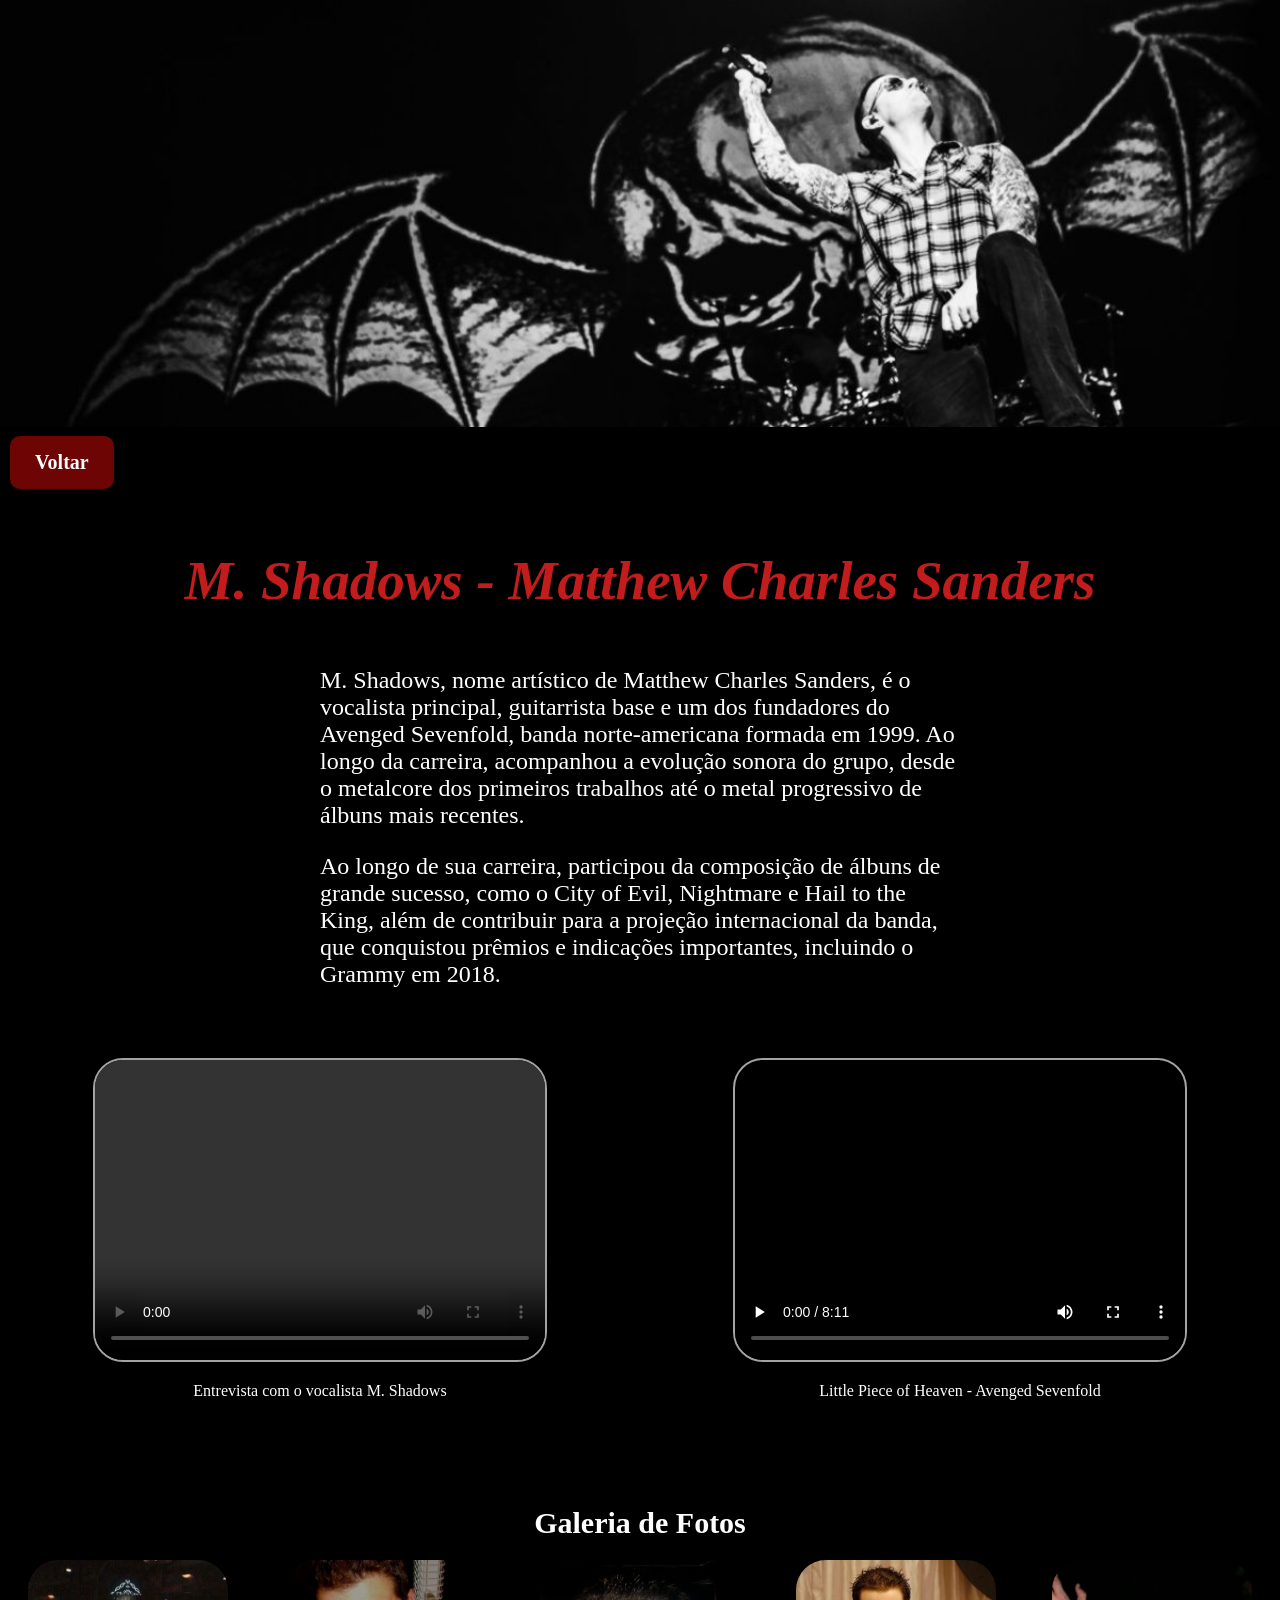
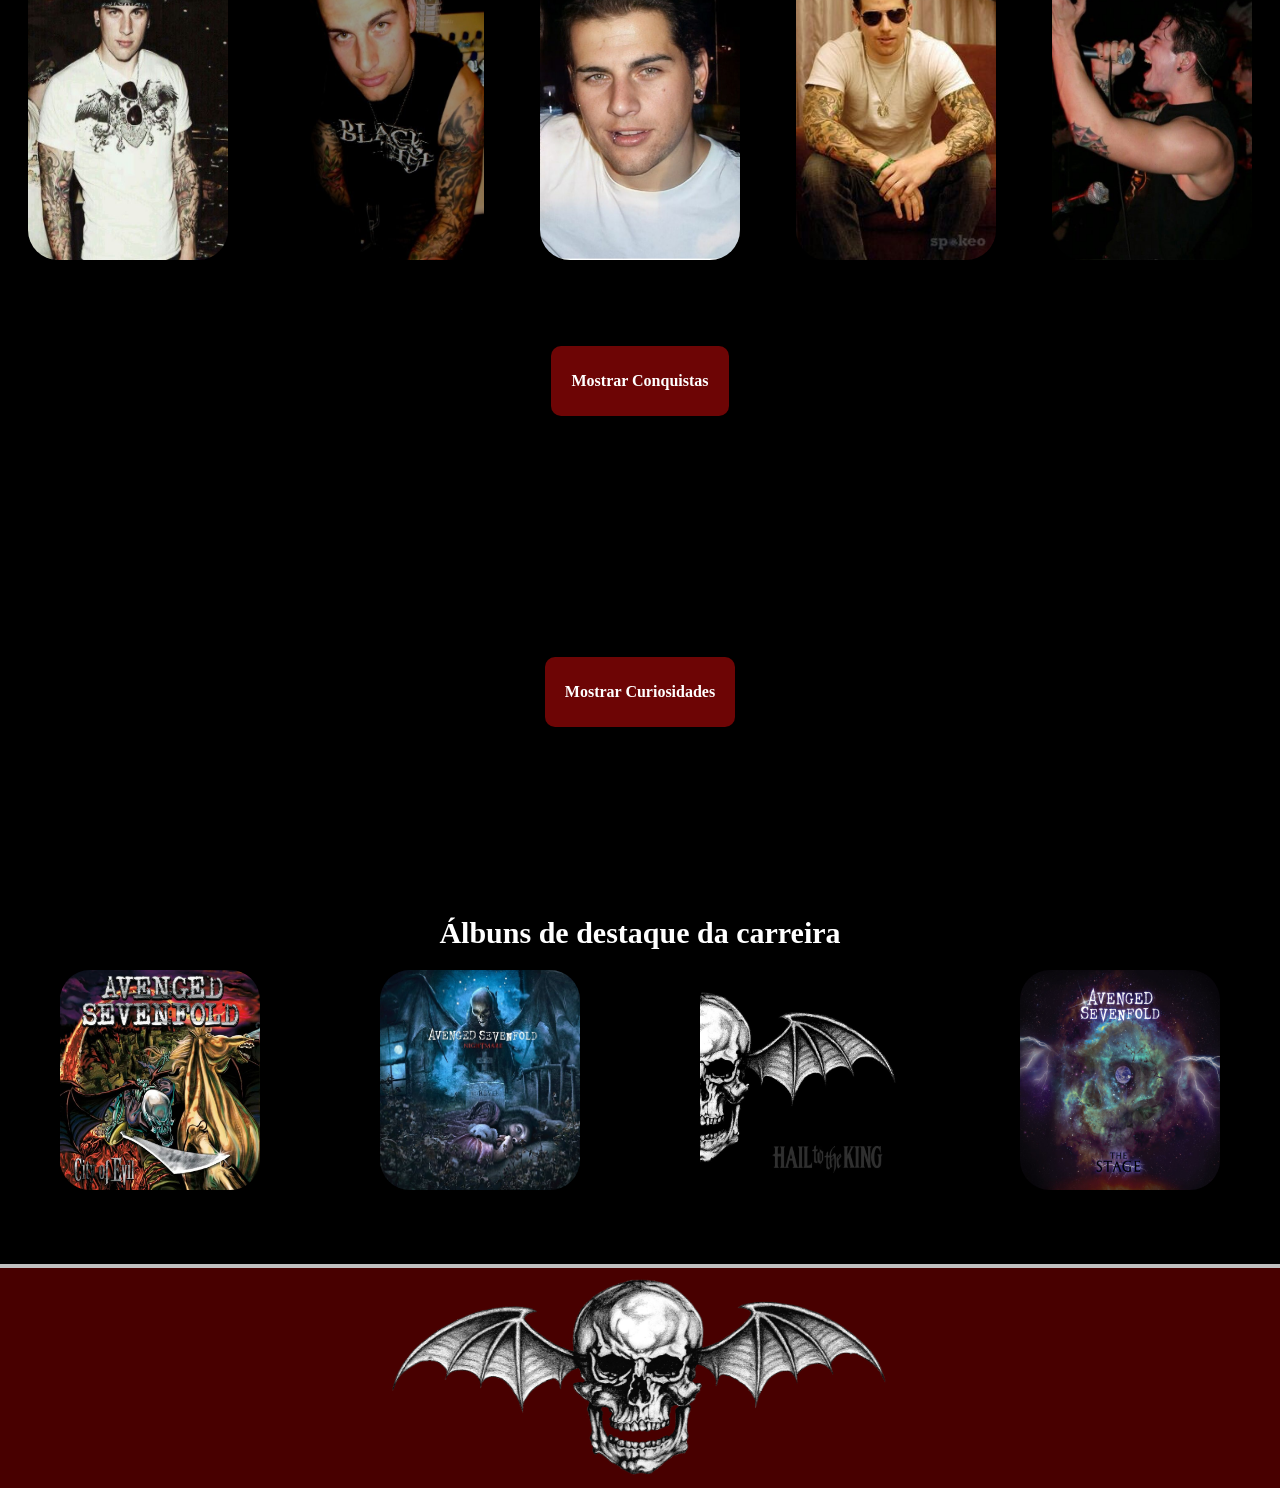
==== commit e6b05628: "Finalização 2.5" ====
--- a/site/view/m_shadow.html
+++ b/site/view/m_shadow.html
@@ -97,19 +97,19 @@
                  <p>Álbuns de destaque da carreira</p>
                 <div class="img">
                     <a href="https://pt.wikipedia.org/wiki/City_of_Evil" target="_blank">
-                        <img src="../file/img/m.shadows/album_1.jpg" alt="City of Evil">
+                        <img src="../file/img/m.shadows/albuns/album_1.jpg" alt="City of Evil">
                     </a>
                     
                     <a href="https://pt.wikipedia.org/wiki/Nightmare_(%C3%A1lbum)" target="_blank">
-                        <img src="../file/img/m.shadows/album_2.jpg" alt="Nightmare">
+                        <img src="../file/img/m.shadows/albuns/album_2.jpg" alt="Nightmare">
                     </a>
 
                     <a href="https://pt.wikipedia.org/wiki/Hail_to_the_King_(%C3%A1lbum)" target="_blank">
-                        <img src="../file/img/m.shadows/album_3.jpg" alt="Hail to The King">
+                        <img src="../file/img/m.shadows/albuns/album_3.jpg" alt="Hail to The King">
                     </a>
 
                     <a href="https://pt.wikipedia.org/wiki/The_Stage_(%C3%A1lbum)" target="_blank">
-                        <img src="../file/img/m.shadows/album_4.jpg" alt="The Stage">
+                        <img src="../file/img/m.shadows/albuns/album_4.jpg" alt="The Stage">
                     </a>
 
                 </div>
